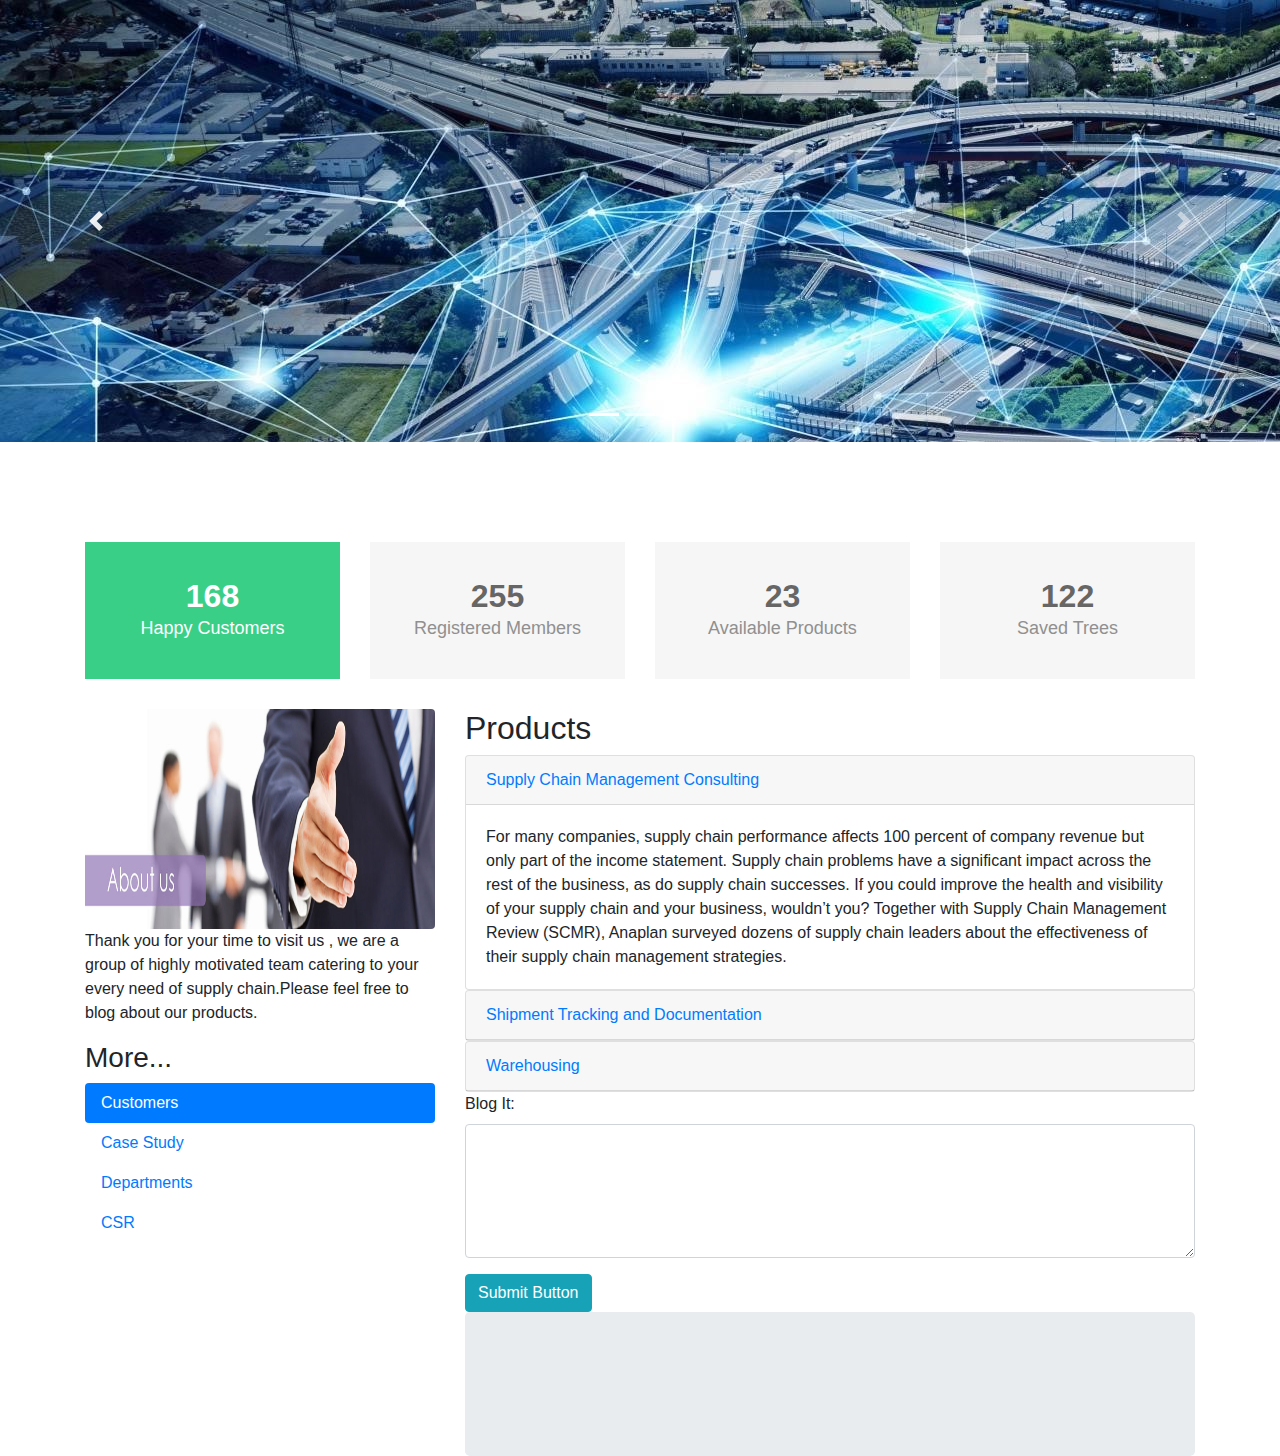
==== Project/Index.html @ 95e8dad6 "Assignments" ====
<!DOCTYPE html>
<html lang="en">
<head>
  <title>Mean Project</title>
  <meta charset="utf-8">
  <meta name="viewport" content="width=device-width, initial-scale=1">
  <link rel="stylesheet" href="https://maxcdn.bootstrapcdn.com/bootstrap/4.5.2/css/bootstrap.min.css">
  <script src="https://ajax.googleapis.com/ajax/libs/jquery/3.5.1/jquery.min.js"></script>
  <script src="https://cdnjs.cloudflare.com/ajax/libs/popper.js/1.16.0/umd/popper.min.js"></script>
  <script src="https://maxcdn.bootstrapcdn.com/bootstrap/4.5.2/js/bootstrap.min.js"></script>
  <link rel="Stylesheet" href="style.css">
  <script src="ScriptB.js"></script>
  <style>
  .fakeimg {
    height: 200px;
    background: rgb(94, 15, 15);
  }
    
  </style>
</head>
<body>
<!--
<div class="jumbotron text-center" style="margin-bottom:0">
  <h1>My First Bootstrap 4 Page</h1>
  <p>Resize this responsive page to see the effect!</p> 
</div> !-->

<div id="demo" class="carousel slide" data-ride="carousel">

    <!-- Indicators -->
    <ul class="carousel-indicators">
      <li data-target="#demo" data-slide-to="0" class="active"></li>
      <li data-target="#demo" data-slide-to="1"></li>
      <li data-target="#demo" data-slide-to="2"></li>
    </ul>
  
    <!-- The slideshow -->
    <div class="carousel-inner">
      <div class="carousel-item active">
        <img src="T1.jpg" alt="Transport1">
      </div>
      <div class="carousel-item">
        <img src="T2.jpg" alt="Transport2">
      </div>
      <div class="carousel-item">
        <img src="T3.jpg" alt="New Transport3">
      </div>
    </div>
  
    <!-- Left and right controls -->
    <a class="carousel-control-prev" href="#demo" data-slide="prev">
      <span class="carousel-control-prev-icon"></span>
    </a>
    <a class="carousel-control-next" href="#demo" data-slide="next">
      <span class="carousel-control-next-icon"></span>
    </a>
  
  </div>
<!--<nav class="navbar navbar-expand-sm bg-dark navbar-dark">
  <a class="navbar-brand" href="#">Navbar</a>
  <button class="navbar-toggler" type="button" data-toggle="collapse" data-target="#collapsibleNavbar">
    <span class="navbar-toggler-icon"></span>
  </button>
  <div class="collapse navbar-collapse" id="collapsibleNavbar">
    <ul class="navbar-nav">
      <li class="nav-item">
        <a class="nav-link" href="#">Link</a>
      </li>
      <li class="nav-item">
        <a class="nav-link" href="#">Link</a>
      </li>
      <li class="nav-item">
        <a class="nav-link" href="#">Link</a>
      </li>    
    </ul>
  </div>  
</nav> -->
<div class="container">
    <div class="row">
        <div class="four col-md-3">
            <div class="counter-box colored"> <i class="fa fa-thumbs-o-up"></i> <span class="counter">2147</span>
                <p>Happy Customers</p>
            </div>
        </div>
        <div class="four col-md-3">
            <div class="counter-box"> <i class="fa fa-group"></i> <span class="counter">3275</span>
                <p>Registered Members</p>
            </div>
        </div>
        <div class="four col-md-3">
            <div class="counter-box"> <i class="fa fa-shopping-cart"></i> <span class="counter">289</span>
                <p>Available Products</p>
            </div>
        </div>
        <div class="four col-md-3">
            <div class="counter-box"> <i class="fa fa-user"></i> <span class="counter">1563</span>
                <p>Saved Trees</p>
            </div>
        </div>
    </div>
</div>

<div class="container" style="margin-top:30px">
  <div class="row">
    <div class="col-sm-4">
      <!--<h2>About US</h2>
      <h5>Photo of me:</h5>
      <div class="fakeimg">Fake Image</div>-->
      <img src="aboutus.jpg" class="rounded" width="350" height="220"> 
      <p>Thank you for your time to visit us , we are a group of
          highly motivated team catering to your every need of supply chain.Please feel free to blog about 
          our products.
      </p>
      <h3>More...</h3>
      
      <ul class="nav nav-pills flex-column">
        <li class="nav-item">
          <a class="nav-link active" href="#">Customers</a>
        </li>
        <li class="nav-item">
          <a class="nav-link" href="#">Case Study</a>
        </li>
        <li class="nav-item">
          <a class="nav-link" href="#">Departments</a>
        </li>
        <li class="nav-item">
          <a class="nav-link" href="#">CSR</a>
        </li>
      </ul>
      <hr class="d-sm-none">
    </div>

    <div class="col-sm-8">
        <h2>Products</h2>
        
        <div id="accordion">
          <div class="card">
            <div class="card-header">
              <a class="card-link" data-toggle="collapse" href="#collapseOne">
                Supply Chain Management Consulting
              </a>
            </div>
            <div id="collapseOne" class="collapse show" data-parent="#accordion">
              <div class="card-body">
                For many companies, supply chain performance affects 100 percent of company revenue but only part of the income statement. Supply chain problems have a significant impact across the rest of the business, as do supply chain successes. If you could improve the health and visibility of your supply chain and your business, wouldn’t you?
                Together with Supply Chain Management Review (SCMR), Anaplan surveyed dozens of supply chain leaders about the effectiveness of their supply chain management strategies.
              </div>
            </div>
          </div>
          <div class="card">
            <div class="card-header">
              <a class="collapsed card-link" data-toggle="collapse" href="#collapseTwo">
              Shipment Tracking and Documentation
            </a>
            </div>
            <div id="collapseTwo" class="collapse" data-parent="#accordion">
              <div class="card-body">
                Receive real-time ETAs and incident alerts based on the status of your shipments throughout their journey, helping you meet sustainability standards and take action to avoid delays.
                Gain a deep understanding of where your assets are located, as well as the context around their status – including temperature, humidity and shock – to help you make better and more informed decisions.
              </div>
            </div>
          </div>
          <div class="card">
            <div class="card-header">
              <a class="collapsed card-link" data-toggle="collapse" href="#collapseThree">
                Warehousing
              </a>
            </div>
            <div id="collapseThree" class="collapse" data-parent="#accordion">
              <div class="card-body">
                Warehouse management is the control of the day-to-day operations of a warehouse, such as the shipping, receiving, put-away and picking of goods. Is it the same as Stock Control? The term is sometimes used interchangeably with the 'stock control' or 'inventory control'.
              </div>
            </div>
          </div>
        </div>
        <div class="form-group">
            <label for="blog">Blog It:</label>
            <textarea class="form-control" rows="5" id="blog"></textarea>
          </div>
          <input type="submit" class="btn btn-info" value="Submit Button" onclick= "displaytext()">
          <div class="jumbotron text-center" style="margin-bottom:0">
             <p id = "disp"></p>
          </div>
         
      </div>

      
     <!-- 
    <div class="col-sm-8">
      <h2>TITLE HEADING</h2>
      <h5>Title description, Dec 7, 2017</h5>
      <div class="fakeimg">Fake Image</div>
      <p>Some text..</p>
      <p>Sunt in culpa qui officia deserunt mollit anim id est laborum consectetur adipiscing elit, sed do eiusmod tempor incididunt ut labore et dolore magna aliqua. Ut enim ad minim veniam, quis nostrud exercitation ullamco.</p>
      <br>
      <h2>TITLE HEADING</h2>
      <h5>Title description, Sep 2, 2017</h5>
      <div class="fakeimg">Fake Image</div>
      <p>Some text..</p>
      <p>Sunt in culpa qui officia deserunt mollit anim id est laborum consectetur adipiscing elit, sed do eiusmod tempor incididunt ut labore et dolore magna aliqua. Ut enim ad minim veniam, quis nostrud exercitation ullamco.</p>
    </div>
  </div>
</div>

-->



</body>
</html>
---- Project/style.css ----
/*table th,td{border: solid;}
a{color: green;}
h1{color: red;}
div,span{background-color: royalblue;}
#LOT{background-color: red;}
.Red{background-color: yellow;}
body{background-color: lightblue;}
body{background-image: url('dog.jpg');
    background-repeat: no-repeat;
}
    #header {
        border-color: black;
        border-width: 2px;
        border-style: dashed;
        margin: 20px 20px 20px 20px;
        background-color: brown;
} */
.container {
    margin-top: 100px
}

.counter-box {
    display: block;
    background: #f6f6f6;
    padding: 40px 20px 37px;
    text-align: center
}

.counter-box p {
    margin: 5px 0 0;
    padding: 0;
    color: #909090;
    font-size: 18px;
    font-weight: 500
}

.counter-box i {
    font-size: 60px;
    margin: 0 0 15px;
    color: #d2d2d2
}

.counter {
    display: block;
    font-size: 32px;
    font-weight: 700;
    color: #666;
    line-height: 28px
}

.counter-box.colored {
    background: #3acf87
}

.counter-box.colored p,
.counter-box.colored i,
.counter-box.colored .counter {
    color: #fff
}
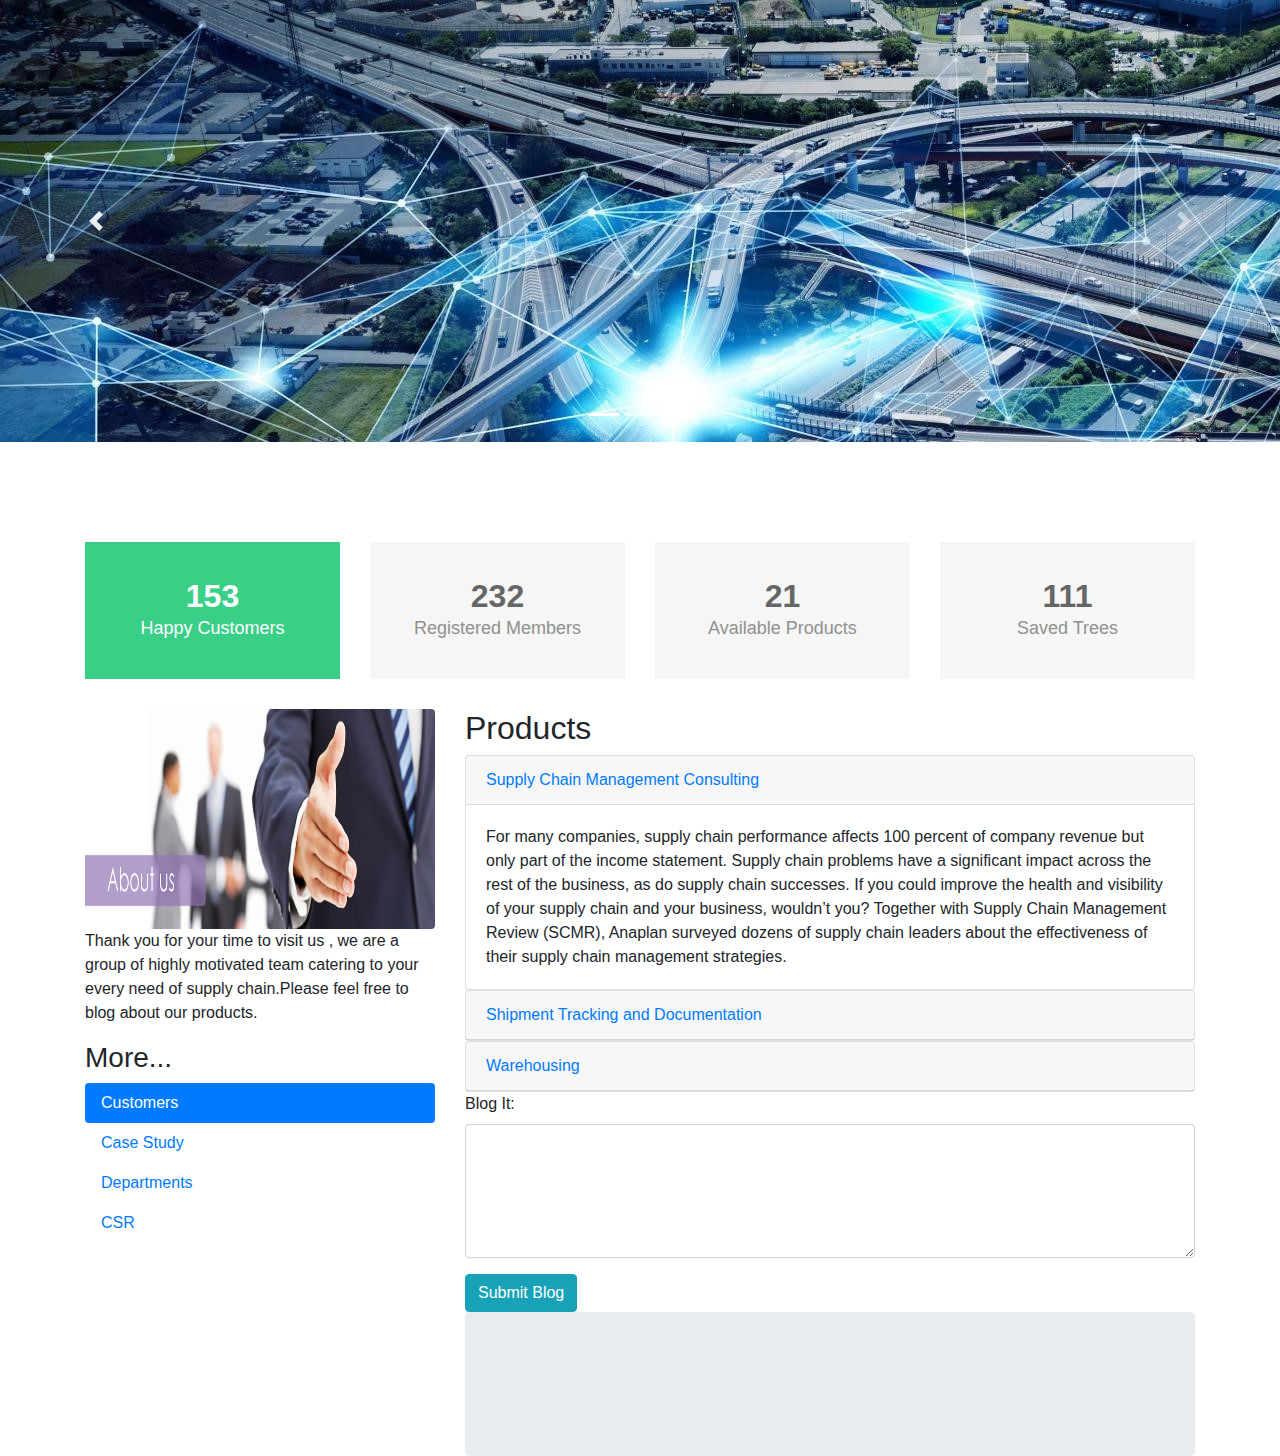
==== commit 35fd2850: "Restaurant proj" ====
--- a/Project/Index.html
+++ b/Project/Index.html
@@ -11,10 +11,7 @@
   <link rel="Stylesheet" href="style.css">
   <script src="ScriptB.js"></script>
   <style>
-  .fakeimg {
-    height: 200px;
-    background: rgb(94, 15, 15);
-  }
+  
     
   </style>
 </head>
@@ -56,25 +53,7 @@
     </a>
   
   </div>
-<!--<nav class="navbar navbar-expand-sm bg-dark navbar-dark">
-  <a class="navbar-brand" href="#">Navbar</a>
-  <button class="navbar-toggler" type="button" data-toggle="collapse" data-target="#collapsibleNavbar">
-    <span class="navbar-toggler-icon"></span>
-  </button>
-  <div class="collapse navbar-collapse" id="collapsibleNavbar">
-    <ul class="navbar-nav">
-      <li class="nav-item">
-        <a class="nav-link" href="#">Link</a>
-      </li>
-      <li class="nav-item">
-        <a class="nav-link" href="#">Link</a>
-      </li>
-      <li class="nav-item">
-        <a class="nav-link" href="#">Link</a>
-      </li>    
-    </ul>
-  </div>  
-</nav> -->
+
 <div class="container">
     <div class="row">
         <div class="four col-md-3">
@@ -177,32 +156,14 @@
             <label for="blog">Blog It:</label>
             <textarea class="form-control" rows="5" id="blog"></textarea>
           </div>
-          <input type="submit" class="btn btn-info" value="Submit Button" onclick= "displaytext()">
-          <div class="jumbotron text-center" style="margin-bottom:0">
+          <input type="submit" class="btn btn-info" value="Submit Blog" onclick= "displaytext()">
+          <div class="jumbotron " style="margin-bottom:0">
              <p id = "disp"></p>
           </div>
          
       </div>
 
-      
-     <!-- 
-    <div class="col-sm-8">
-      <h2>TITLE HEADING</h2>
-      <h5>Title description, Dec 7, 2017</h5>
-      <div class="fakeimg">Fake Image</div>
-      <p>Some text..</p>
-      <p>Sunt in culpa qui officia deserunt mollit anim id est laborum consectetur adipiscing elit, sed do eiusmod tempor incididunt ut labore et dolore magna aliqua. Ut enim ad minim veniam, quis nostrud exercitation ullamco.</p>
-      <br>
-      <h2>TITLE HEADING</h2>
-      <h5>Title description, Sep 2, 2017</h5>
-      <div class="fakeimg">Fake Image</div>
-      <p>Some text..</p>
-      <p>Sunt in culpa qui officia deserunt mollit anim id est laborum consectetur adipiscing elit, sed do eiusmod tempor incididunt ut labore et dolore magna aliqua. Ut enim ad minim veniam, quis nostrud exercitation ullamco.</p>
-    </div>
-  </div>
-</div>
-
--->
+    
 
 
 
